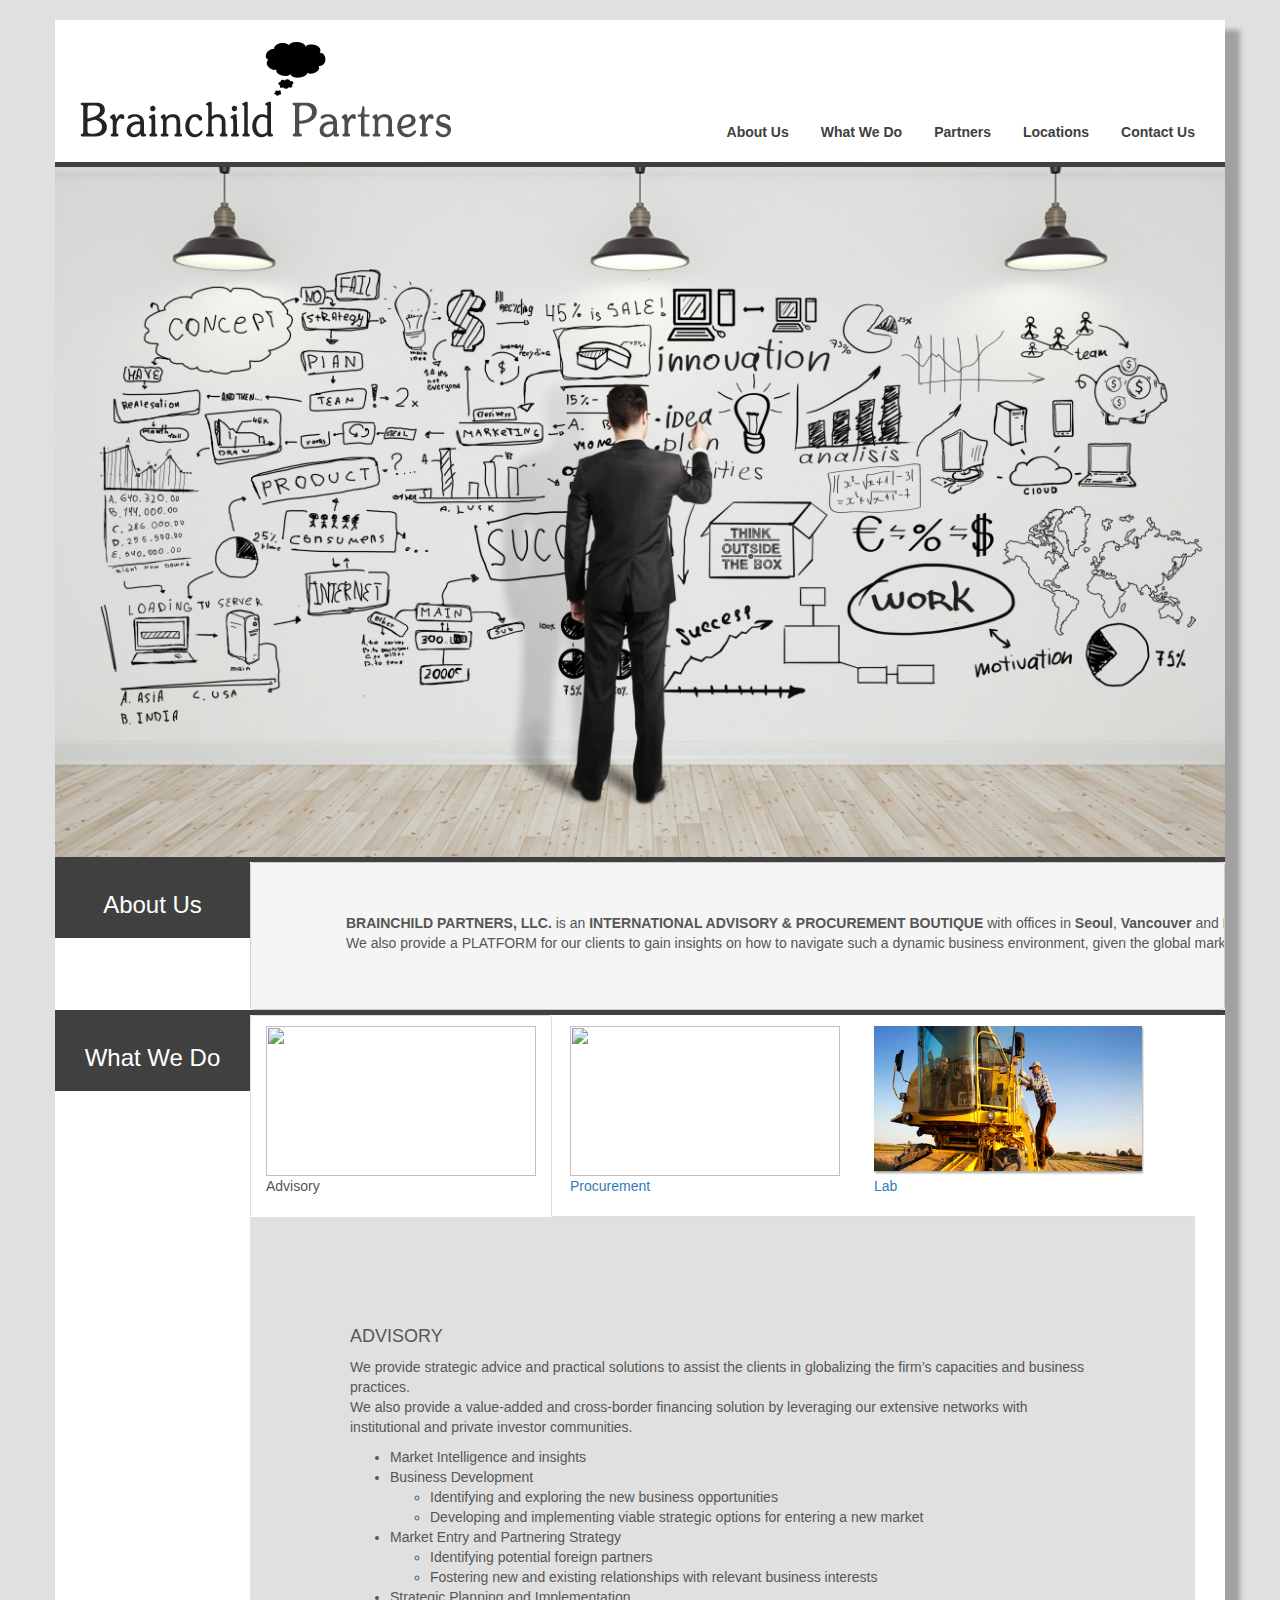
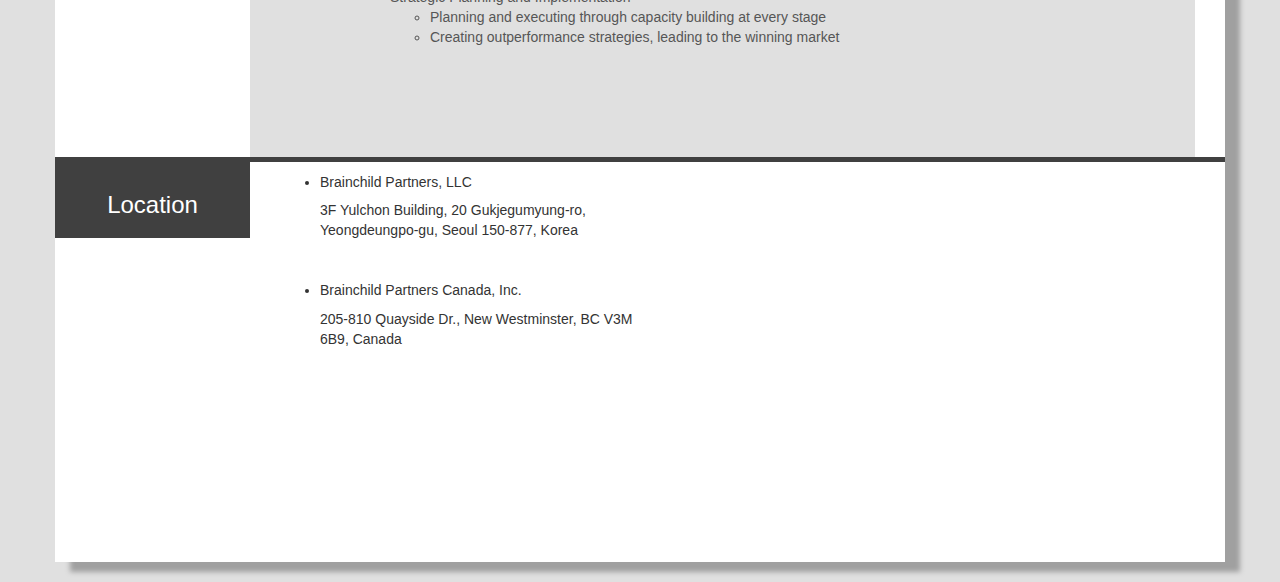
==== BCP/index.html @ 3012a724 "added multiple stuffs" ====
<html>
<head>
	<meta charset="UTF-8">
	
	<!-- Ensuring proper rendering and touch zooming -->
	<meta name="viewport" content="width=device-width, initial-scale=1">
	
	<title>Brain Child Paterners</title>

	<link href="css/bootstrap.css" rel="stylesheet">
	<link href="css/bcp.css" rel="stylesheet">
	
	<!--For tabs in the body-->
	<script src="https://ajax.googleapis.com/ajax/libs/jquery/1.11.3/jquery.min.js"></script>
	<script src="http://maxcdn.bootstrapcdn.com/bootstrap/3.3.5/js/bootstrap.min.js"></script>

</head>
<body>
	<div class="container"> <!--container for relative size, container-fluid for full width-->
		
		<header class="row">
			<div class="col-xs-3">
				<a href="" id="logo"><img src="imgs/LOGO_BrainchildPartners.png" alt=""></a>
			</div>

			<div class="col-xs-9" id="menu">

					<ul class="nav nav-pills pull-right">
						<li><a href="">About Us</a></li>
						<li><a href="">What We Do</a></li>
						<li><a href="">Partners</a></li>
						<li><a href="">Locations</a></li>
						<li><a href="">Contact Us</a></li>
					</ul>
				
			</div>
  			
			
				<!--darker logo image-->
				<!--<a href="" id="logo"><img src="imgs/LOGO_BrainchildPartners.png" alt=""></a>-->
				
			
			
		</header>
		
		<div id="mainimg">
		</div>


		<div id="aboutus" class="row">
			<div class="col-xs-2" id="aboutus_id">
				<h3>About Us</h3>
			</div>

			<div class="col-xs-10" id="aboutus_body">
				<pre id="aboutus_text"><b>BRAINCHILD PARTNERS, LLC.</b> is an <b>INTERNATIONAL ADVISORY & PROCUREMENT BOUTIQUE</b> with offices in <b>Seoul</b>, <b>Vancouver</b> and <b>Paris</b> (Representative Office to be established) BCP is aimed at providing a tailored cross-border consultancy service for companies and organizations of all size, applying our INTELLIGENCE to a wide array of global business issues.<br>We also provide a PLATFORM for our clients to gain insights on how to navigate such a dynamic business environment, given the global market’s diversity and complexity, and assist the clients with implementation SOLUTIONS.
		    	</pre>
			</div>
			
		</div>
		
		<div id="contents" class="row">
			<div class="col-xs-2" id="contents_id">
				<h3>What We Do</h3>
			</div>
			<div class="col-xs-10" id="contents_body">
				<ul class="nav nav-tabs">
					<li class="active">
						<a data-toggle="tab" href="#advisory"><img src="imgs/c1.png" alt=""><br><p>Advisory</p></a>
					</li>
					
					<li>
						<a data-toggle="tab" href="#procurement"><img src="imgs/c2.png" alt=""><p>Procurement</p></a>
					</li>
					<li>
						<a data-toggle="tab" href="#lab"><img src="imgs/c3.png" alt=""><p>Lab</p></a>
					</li>
					
				</ul>

				<div class="tab-content">

					<div id="advisory" class="tab-pane fade in active">
						<h4>ADVISORY</h4>
						<p>We provide strategic advice and practical solutions to assist the clients in globalizing the firm’s capacities and business practices.<br>We also provide a value-added and cross-border financing solution by leveraging our extensive networks with institutional and private investor communities.
							<ul>
								<li>Market Intelligence and insights</li>
	                            <li>Business Development</li>
	                            <ul>
	                                <li>Identifying and exploring the new business opportunities </li>
	                                <li>Developing and implementing viable strategic options for entering a new market</li>
	                            </ul>
	                            <li>Market Entry and Partnering Strategy</li>
	                            <ul>
	                                <li>Identifying potential foreign partners</li>
	                                <li>Fostering new and existing relationships with relevant business interests</li>
	                            </ul>
	                            <li>Strategic Planning and Implementation</li>
	                            <ul>
	                                <li>Planning and executing through capacity building at every stage</li>
	                                <li>Creating outperformance strategies, leading to the winning market</li>
	                            </ul>
	                        </ul>
                        </p>  
						
					</div>
					<div id="procurement" class="tab-pane fade">
						<h3>Menu 1</h3>
						<p>Ut enim ad minim veniam, quis nostrud exercitation ullamco laboris nisi ut aliquip ex ea commodo consequat.</p>
					</div>
					<div id="lab" class="tab-pane fade">
						<h3>Menu 2</h3>
						<p>Sed ut perspiciatis unde omnis iste natus error sit voluptatem accusantium doloremque laudantium, totam rem aperiam.</p>

					</div>
					
				</div>
			</div>

		
				
				
		
		</div>

	<!-- map -->

		<script src='https://maps.googleapis.com/maps/api/js?key=&sensor=false&extension=.js'></script>  
            <script> 
                google.maps.event.addDomListener(window, 'load', init);
                var map;
                function init() {
                    var mapOptions = {
                        center: new google.maps.LatLng(3.99182,-721.279021),
                        zoom: 1,
                        zoomControl: true,
                        zoomControlOptions: {
                            style: google.maps.ZoomControlStyle.DEFAULT,
                        },
                        disableDoubleClickZoom: false,
                        mapTypeControl: false,
                        scaleControl: false,
                        scrollwheel: true,
                        panControl: true,
                        streetViewControl: false,
                        draggable : true,
                        overviewMapControl: false,
                        overviewMapControlOptions: {
                            opened: false,
                        },
                        mapTypeId: google.maps.MapTypeId.ROADMAP,
                    }
                    var mapElement = document.getElementById('mapdwl');
                    var map = new google.maps.Map(mapElement, mapOptions);
                    var locations = [
            ['Brainchild Partners Canada, Inc', 'Brainchild Partners Canada, Inc', 'undefined', 'undefined', 'undefined', 49.1997505, -122.91248489999998, 'https://mapbuildr.com/assets/img/markers/default.png'],['Brainchild Partners, LLC', 'undefined', 'undefined', 'undefined', 'undefined', 37.5154032, 127.07984980000003, 'https://mapbuildr.com/assets/img/markers/default.png']
                    ];
                    for (i = 0; i < locations.length; i++) {
                        if (locations[i][1] =='undefined'){ description ='';} else { description = locations[i][1];}
                        if (locations[i][2] =='undefined'){ telephone ='';} else { telephone = locations[i][2];}
                        if (locations[i][3] =='undefined'){ email ='';} else { email = locations[i][3];}
                       if (locations[i][4] =='undefined'){ web ='';} else { web = locations[i][4];}
                       if (locations[i][7] =='undefined'){ markericon ='';} else { markericon = locations[i][7];}
                        marker = new google.maps.Marker({
                            icon: markericon,
                            position: new google.maps.LatLng(locations[i][5], locations[i][6]),
                            map: map,
                            title: locations[i][0],
                            desc: description,
                            tel: telephone,
                            email: email,
                            web: web
                        });
            link = '';     }
            }
            </script>


		<div id="map">
            
            <div class="row">
            	<div class="col-xs-2" id="mapid">
            		<h3>Location</h3>
            	</div>
            	<div class="col-xs-10">
            		<div class="col-xs-5">
                    
                
                    
                    <ul>
                        <li><h5>Brainchild Partners, LLC</h5></li>
                        <p>3F Yulchon Building, 20 Gukjegumyung-ro, Yeongdeungpo-gu, Seoul 150-877, Korea</p>
                        <br/>
                        <li><h5>Brainchild Partners Canada, Inc.</h5></li>
                        <p>205-810 Quayside Dr., New Westminster, BC V3M 6B9, Canada</p>
                    </ul>
                </div>

                <div class="col-xs-6" id="mapsec">
                    <div id="mapdwl"></div>
                </div>	
            	</div>
                
            </div>
        
		</div>	
	</div>
	
	
</body>

</html>
---- BCP/css/bcp.css ----
body{
	
	background-color: #E0E0E0;
	
}

div.container{
	margin-top: 20px;
	margin-bottom: 20px;
	background-color: #fff;
	box-shadow: 15px 10px 5px #A0A0A0;
	min-width: 900px;
}
header{
	margin: 10px;
}
header #logo{
	opacity: 1;
	padding-bottom: 100px;
}
header #logo:hover{
	opacity: 0.5;
	
}

#menu{
	margin-top: 82px;
	
}

#menu a{
	font-weight: bold;
	/*color:#9fa1a4;*/
	color:#404040;
}
#menu a:hover{
	/*box-shadow: 5px 5px 5px #a0a0a0;*/
	color: #ff3333;
	/*color: #3b3b9e;*/
}
div #mainimg{
	margin-left: -15px;
	margin-right: -15px;
	border-radius: 0;
	/*
	border-top: 7px solid #ff0000;
	border-bottom: 7px solid #ff0000;
	*/
	border-top: 5px solid #404040;
	border-bottom: 5px solid #404040;

	background-image: url(../imgs/main2.jpg);
	background-repeat: no-repeat;
	background-position: 50%;
	background-size: cover;
	
	height: 700px;
}

#aboutus{
	position: relative;
	border-bottom: 5px solid #404040;
	
}
#aboutus_id{
	background-color: #404040;
	color: #fff;
	padding: 10px;
	text-align: center;

}
#aboutus_id:hover{
	color: #a0a0a0;
}
#aboutus_text{
/*	position: relative;
	min-width: 500px;
*/	font-family: arial, sans-serif;
	font-size: 14px;
	color: #565656;
	margin: 0px -15px ;
	padding: 50px 95px 36px;
	text-align: justify;
	text-justify: auto;
	/*border-left: 1px dotted #3b3b9e;*/
}

#contents{

	border-bottom: 5px solid #404040;

}

#contents_id{
	background-color: #404040;
	color: #fff;
	padding: 10px;
	text-align: center;
}
#contents_body{
	margin: 0 -15px;

	

}
#contents_body img{
	width: 270px;
	height: 150px;
}

.tab-content div{
	background-color: #e0e0e0;
	font-family: arial, sans-serif;
	font-size: 14px;
	color: #565656;
	margin: 0px;
	padding: 100px;
}

#mapid{
	background-color: #404040;
	color: #fff;
	padding: 10px;
	text-align: center;
}

/*map*/

#maesec{
    
}
#mapdwl {
    height:400px;
    width:520px;
    margin-left: 

}
.gm-style-iw * {
    display: block;
    width: 100%;
}
.gm-style-iw h4, .gm-style-iw p {
    margin: 0;
    padding: 0;
}
.gm-style-iw a {
    color: #4272db;
}
/*map*/
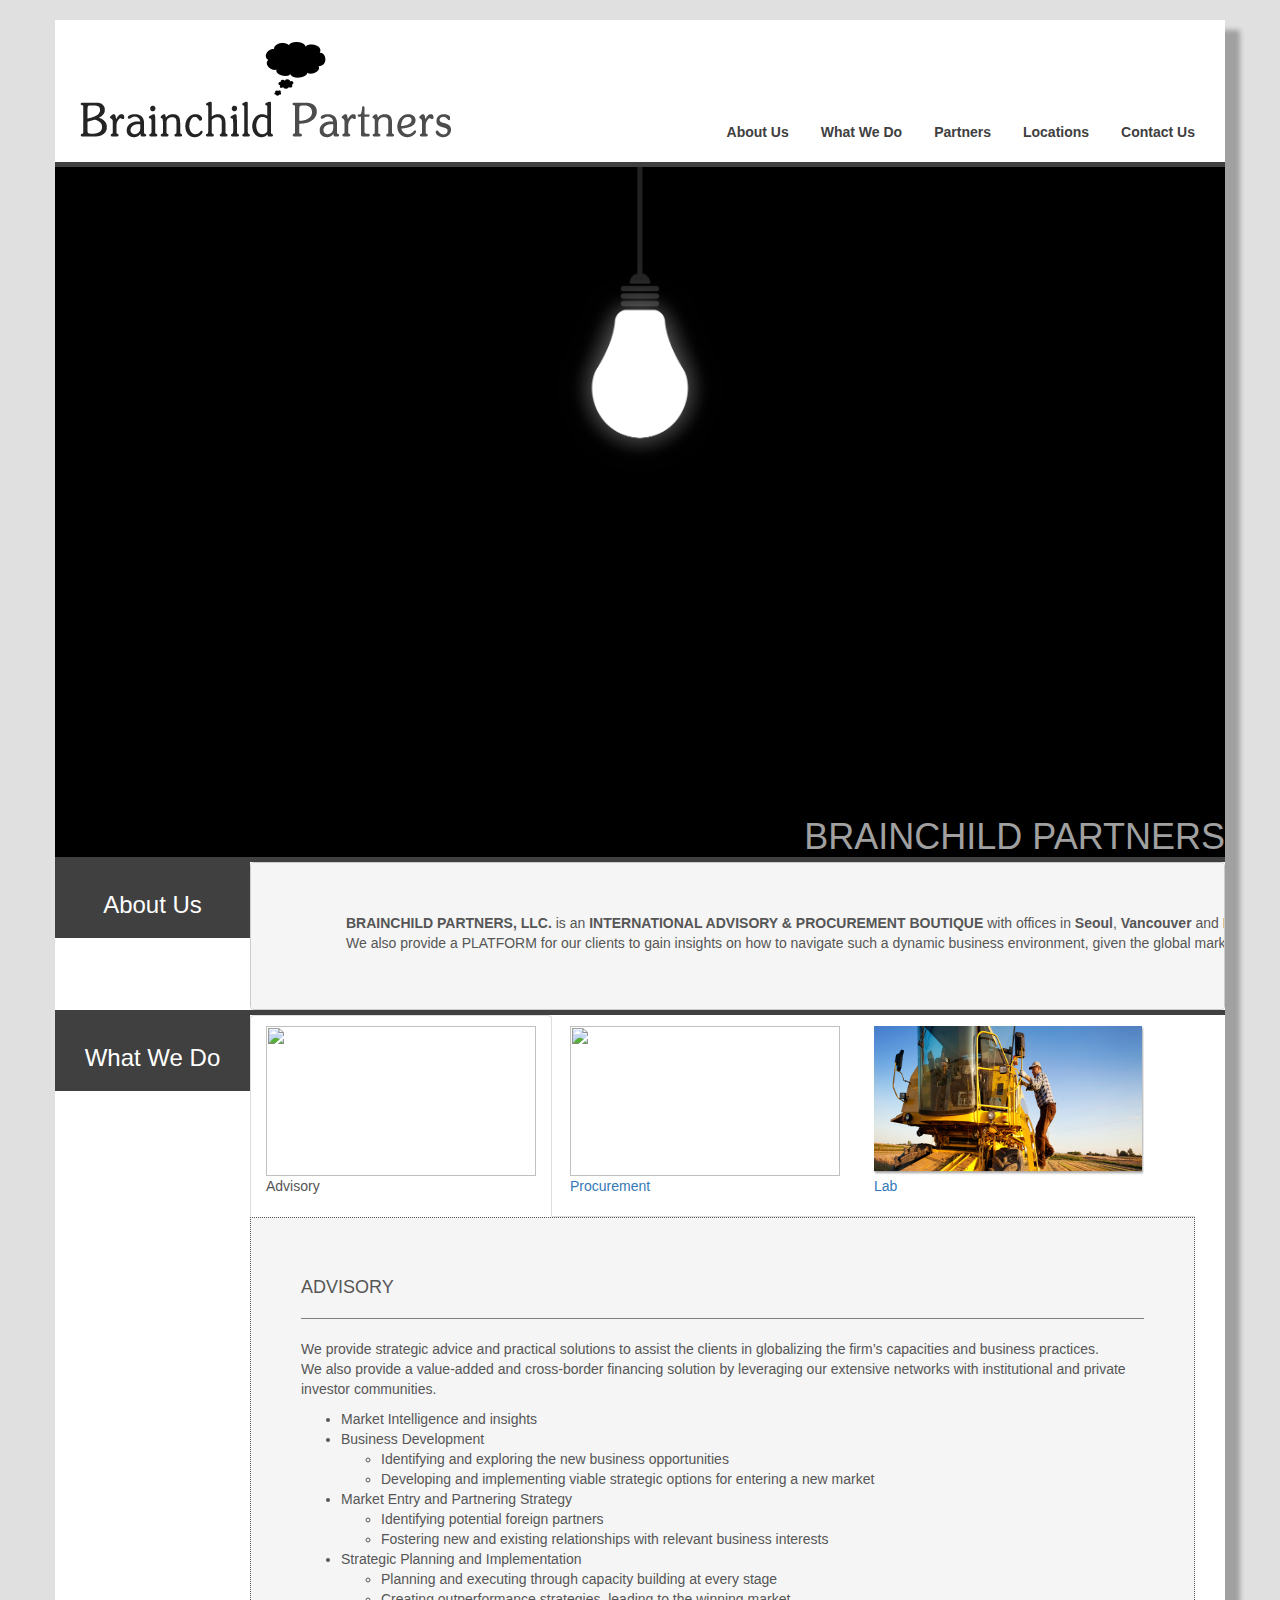
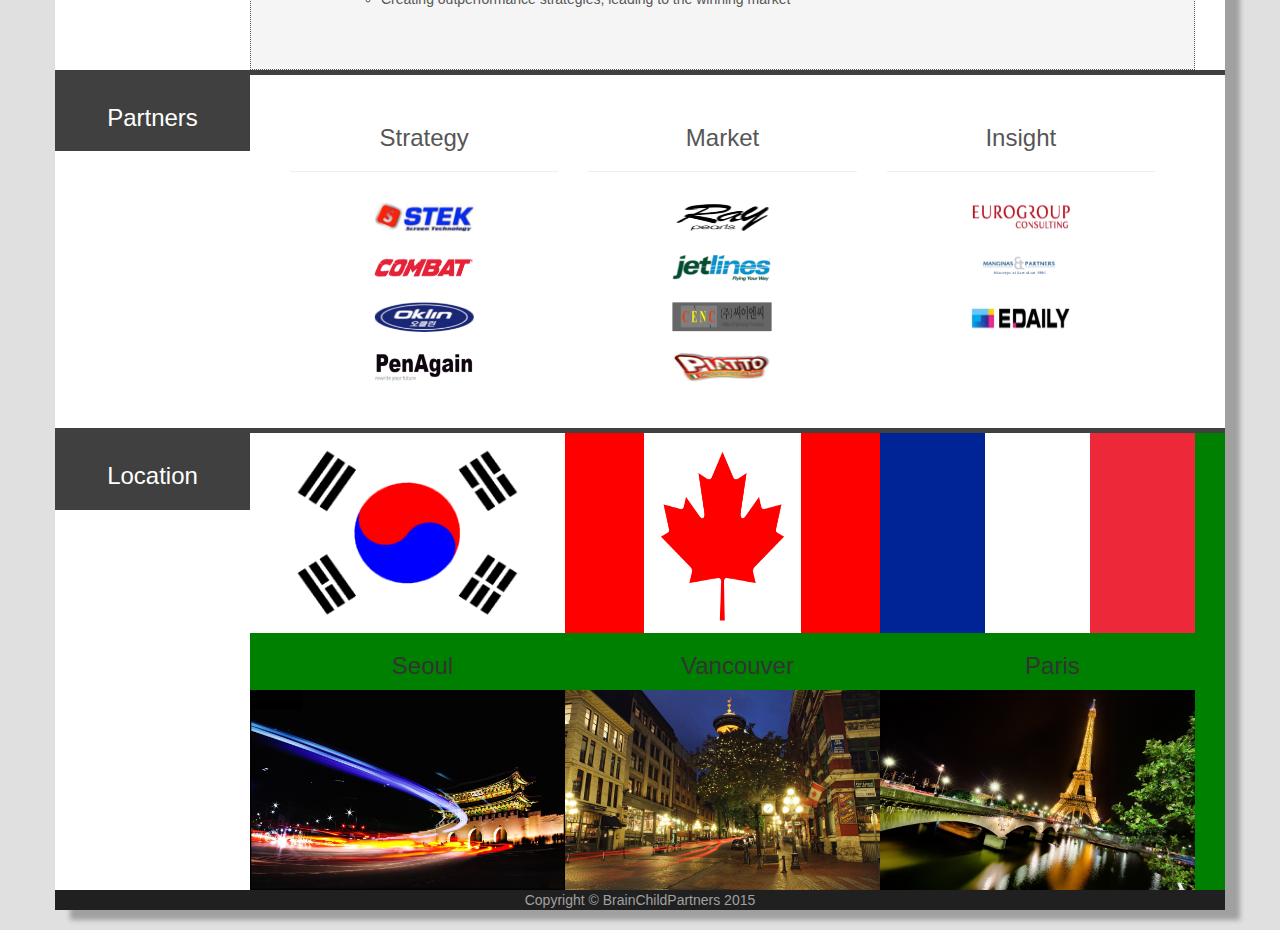
==== commit 16733c15: "add BCP" ====
--- a/BCP/index.html
+++ b/BCP/index.html
@@ -44,6 +44,7 @@
 		</header>
 		
 		<div id="mainimg">
+			<h1>BRAINCHILD PARTNERS</h1>
 		</div>
 
 
@@ -59,6 +60,7 @@
 			
 		</div>
 		
+
 		<div id="contents" class="row">
 			<div class="col-xs-2" id="contents_id">
 				<h3>What We Do</h3>
@@ -82,6 +84,7 @@
 
 					<div id="advisory" class="tab-pane fade in active">
 						<h4>ADVISORY</h4>
+						<hr>
 						<p>We provide strategic advice and practical solutions to assist the clients in globalizing the firm’s capacities and business practices.<br>We also provide a value-added and cross-border financing solution by leveraging our extensive networks with institutional and private investor communities.
 							<ul>
 								<li>Market Intelligence and insights</li>
@@ -105,25 +108,85 @@
 						
 					</div>
 					<div id="procurement" class="tab-pane fade">
-						<h3>Menu 1</h3>
-						<p>Ut enim ad minim veniam, quis nostrud exercitation ullamco laboris nisi ut aliquip ex ea commodo consequat.</p>
+						<h4>PROCUREMENT</h4>
+						<hr>
+						<p>We offer comprehensive services to 1) support commodity suppliers with marketing solutions and to 2) assist commodity buyers with procurement solutions in securing the supply of high quality. Also we also provide a cross-border financing solution by leveraging our extensive networks with institutional and private investor communities.
+						<ul>
+                            <li>Sourcing & Identification</li> 
+                            <li>Assessment and Audit </li>
+                            <ul>
+                                <li>Initial Screening</li>
+                                <li>On-site Visit </li>
+                                <li>Third-party Surveyor and Inspection Agency (if needed)</li>
+                                <li>Final Selection</li>  
+                            </ul>
+                            <li>Commercial Structuring - Contract Negotiation</li>
+                            <li>Transaction Support</li>
+                            <li>Logistics Arrangement & Monitoring </li>
+                        </ul> 
+                        </p>
 					</div>
+
 					<div id="lab" class="tab-pane fade">
-						<h3>Menu 2</h3>
-						<p>Sed ut perspiciatis unde omnis iste natus error sit voluptatem accusantium doloremque laudantium, totam rem aperiam.</p>
+						<h4>LAB</h4>
+						<hr>
+						<p>We provide customized business intelligence conferences, speaker solutions, and private board briefing on a broad range of business issues in a variety of ways, including keynotes, panel discussions and workshop.
+						<ul>
+                            <li>Market Intelligence and insights</li>
+                            <li>Content Development </li>
+                            <li>Conference Program Design </li>
+                            <li>Speaker Placement  </li>
+                            <li>Private Intelligence Briefing </li>
+                        </ul>   
+                        </p>
 
 					</div>
 					
 				</div>
-			</div>
-
-		
-				
-				
+			</div>	
 		
 		</div>
 
-	<!-- map -->
+		<div id="partners" class="row">
+			<div class="col-xs-2" id="partners_id">
+				<h3>Partners</h3>
+			</div>
+
+			<div class="col-xs-10" id="partners_body">
+				<div class="col-lg-4 col-sm-4" id="clients1">
+                    <h3>Strategy</h3>
+                    <hr>
+                    <ul class = "nav">
+                    	<li><img src="imgs/logos/Mlogo01.png" alt=""></li>
+	                    <li><img src="imgs/logos/Mlogo02.png" alt=""></li>
+	                    <li><img src="imgs/logos/Mlogo03.png" alt=""></li>
+	                    <li><img src="imgs/logos/Mlogo04.png" alt=""></li>
+                    </ul>
+                </div>
+                <div class="col-lg-4" id="clients2">
+                    <h3>Market</h3>
+                    <hr>
+					<ul class = "nav">
+	                    <li><img src="imgs/logos/Slogo01.png" alt=""></li>
+	                    <li><img src="imgs/logos/Slogo02.png" alt=""></li>
+	                    <li><img src="imgs/logos/Slogo03.png" alt=""></li>
+	                    <li><img src="imgs/logos/Slogo04.png" alt=""></li>
+					</ul>
+                </div>
+                <div class="col-lg-4" id="clients3">
+                    <h3>Insight</h3>
+                    <hr>
+                    <ul class="nav">
+	                    <li><img src="imgs/logos/Ilogo01.png" alt=""></li>
+	                    <li><img src="imgs/logos/Ilogo02.png" alt=""></li>
+	                    <li><img src="imgs/logos/Ilogo03.png" alt=""></li>
+                	</ul>
+                </div>
+
+			</div>
+		</div>	
+		
+	
 
 		<script src='https://maps.googleapis.com/maps/api/js?key=&sensor=false&extension=.js'></script>  
             <script> 
@@ -182,28 +245,46 @@
             	<div class="col-xs-2" id="mapid">
             		<h3>Location</h3>
             	</div>
-            	<div class="col-xs-10">
+            	
+            	<div class="col-xs-10" id="mapbody">
+            		<div class="col-lg-4" id="loca1">
+            			<img class="flags" src="imgs/korea.gif" alt=""><h3>Seoul</h3>
+            			<a href=""><img class="cities" src="imgs/seoul.jpeg" alt=""></a>
+            		</div>
+            		<div class="col-lg-4" id="loca2">
+            			<img class="flags" src="imgs/canada.png" alt=""><h3>Vancouver</h3>
+            			<a href=""><img class="cities" src="imgs/van.jpg" alt=""></a>
+            		</div>
+            		<div class="col-lg-4" id="loca3">
+            			<img class="flags" src="imgs/france.png" alt=""><h3>Paris</h3>
+            			<a href=""><img class="cities" src="imgs/paris.jpg" alt=""></a>
+            		</div>
+            	</div>
+            	<!-- <div class="col-xs-10">
+
             		<div class="col-xs-5">
-                    
-                
-                    
-                    <ul>
-                        <li><h5>Brainchild Partners, LLC</h5></li>
-                        <p>3F Yulchon Building, 20 Gukjegumyung-ro, Yeongdeungpo-gu, Seoul 150-877, Korea</p>
-                        <br/>
-                        <li><h5>Brainchild Partners Canada, Inc.</h5></li>
-                        <p>205-810 Quayside Dr., New Westminster, BC V3M 6B9, Canada</p>
-                    </ul>
-                </div>
-
-                <div class="col-xs-6" id="mapsec">
-                    <div id="mapdwl"></div>
-                </div>	
-            	</div>
+
+	                    <ul>
+	                        <li><h5>Brainchild Partners, LLC</h5></li>
+	                        <p>3F Yulchon Building, 20 Gukjegumyung-ro, Yeongdeungpo-gu, Seoul 150-877, Korea</p>
+	                        <br/>
+	                        <li><h5>Brainchild Partners Canada, Inc.</h5></li>
+	                        <p>205-810 Quayside Dr., New Westminster, BC V3M 6B9, Canada</p>
+	                    </ul>
+                	</div>
+
+                	<div class="col-xs-7" id="mapsec">
+                    	<div id="mapdwl"></div>
+                	</div>	
+            	</div> -->
                 
             </div>
         
 		</div>	
+
+		<div id="footer">
+        <span>Copyright &copy; BrainChildPartners 2015<span>
+    	</div>
 	</div>
 	
 	
--- a/BCP/css/bcp.css
+++ b/BCP/css/bcp.css
@@ -49,12 +49,17 @@
 	border-top: 5px solid #404040;
 	border-bottom: 5px solid #404040;
 
-	background-image: url(../imgs/main2.jpg);
+	background-image: url(../imgs/lightbulb.png);
 	background-repeat: no-repeat;
 	background-position: 50%;
 	background-size: cover;
 	
 	height: 700px;
+}
+#mainimg h1{
+	text-align: right;
+	margin-top: 650px;
+	color: #a0a0a0;
 }
 
 #aboutus{
@@ -100,8 +105,6 @@
 #contents_body{
 	margin: 0 -15px;
 
-	
-
 }
 #contents_body img{
 	width: 270px;
@@ -109,13 +112,72 @@
 }
 
 .tab-content div{
-	background-color: #e0e0e0;
+	background-color: #f5f5f5;
 	font-family: arial, sans-serif;
 	font-size: 14px;
 	color: #565656;
 	margin: 0px;
-	padding: 100px;
-}
+	padding:50px;
+	border:dotted 1px;
+}
+#contents_body hr{
+	border-color: #808080;
+}
+
+#partners{
+	border-bottom: 5px solid #404040;
+}
+#partners_id{
+	background-color: #404040;
+	color: #fff;
+	padding: 10px;
+	text-align: center;
+
+}
+#partners_body{
+	font-family: arial, sans-serif;
+	font-size: 14px;
+	color: #565656;
+	margin: 0 -15px;
+	padding: 30px 40px 36px ;
+	text-align: center;
+
+}
+#partners img{
+    width: 100px;
+    height: 30px;
+    margin: 10px;
+}
+
+#mapbody{
+	text-align: center;
+	background-color: #f5f5f5;
+	background-color: green;
+}
+.flags{
+	position: relative;
+	left: -30px;
+	width: 315px;
+	height: 200px;
+}
+
+.cities{
+	position: relative;
+	left: -30px;
+	
+	width: 315px;
+	height: 200px;	
+
+}
+#loca1{
+	
+	
+}
+#loca2{
+	
+	
+}
+
 
 #mapid{
 	background-color: #404040;
@@ -123,6 +185,7 @@
 	padding: 10px;
 	text-align: center;
 }
+
 
 /*map*/
 
@@ -146,4 +209,12 @@
 .gm-style-iw a {
     color: #4272db;
 }
+#footer{
+    margin: 0 -15px;
+    
+    background-color: #202020;
+    color: #a0a0a0;
+    text-align: center;
+    
+}
 /*map*/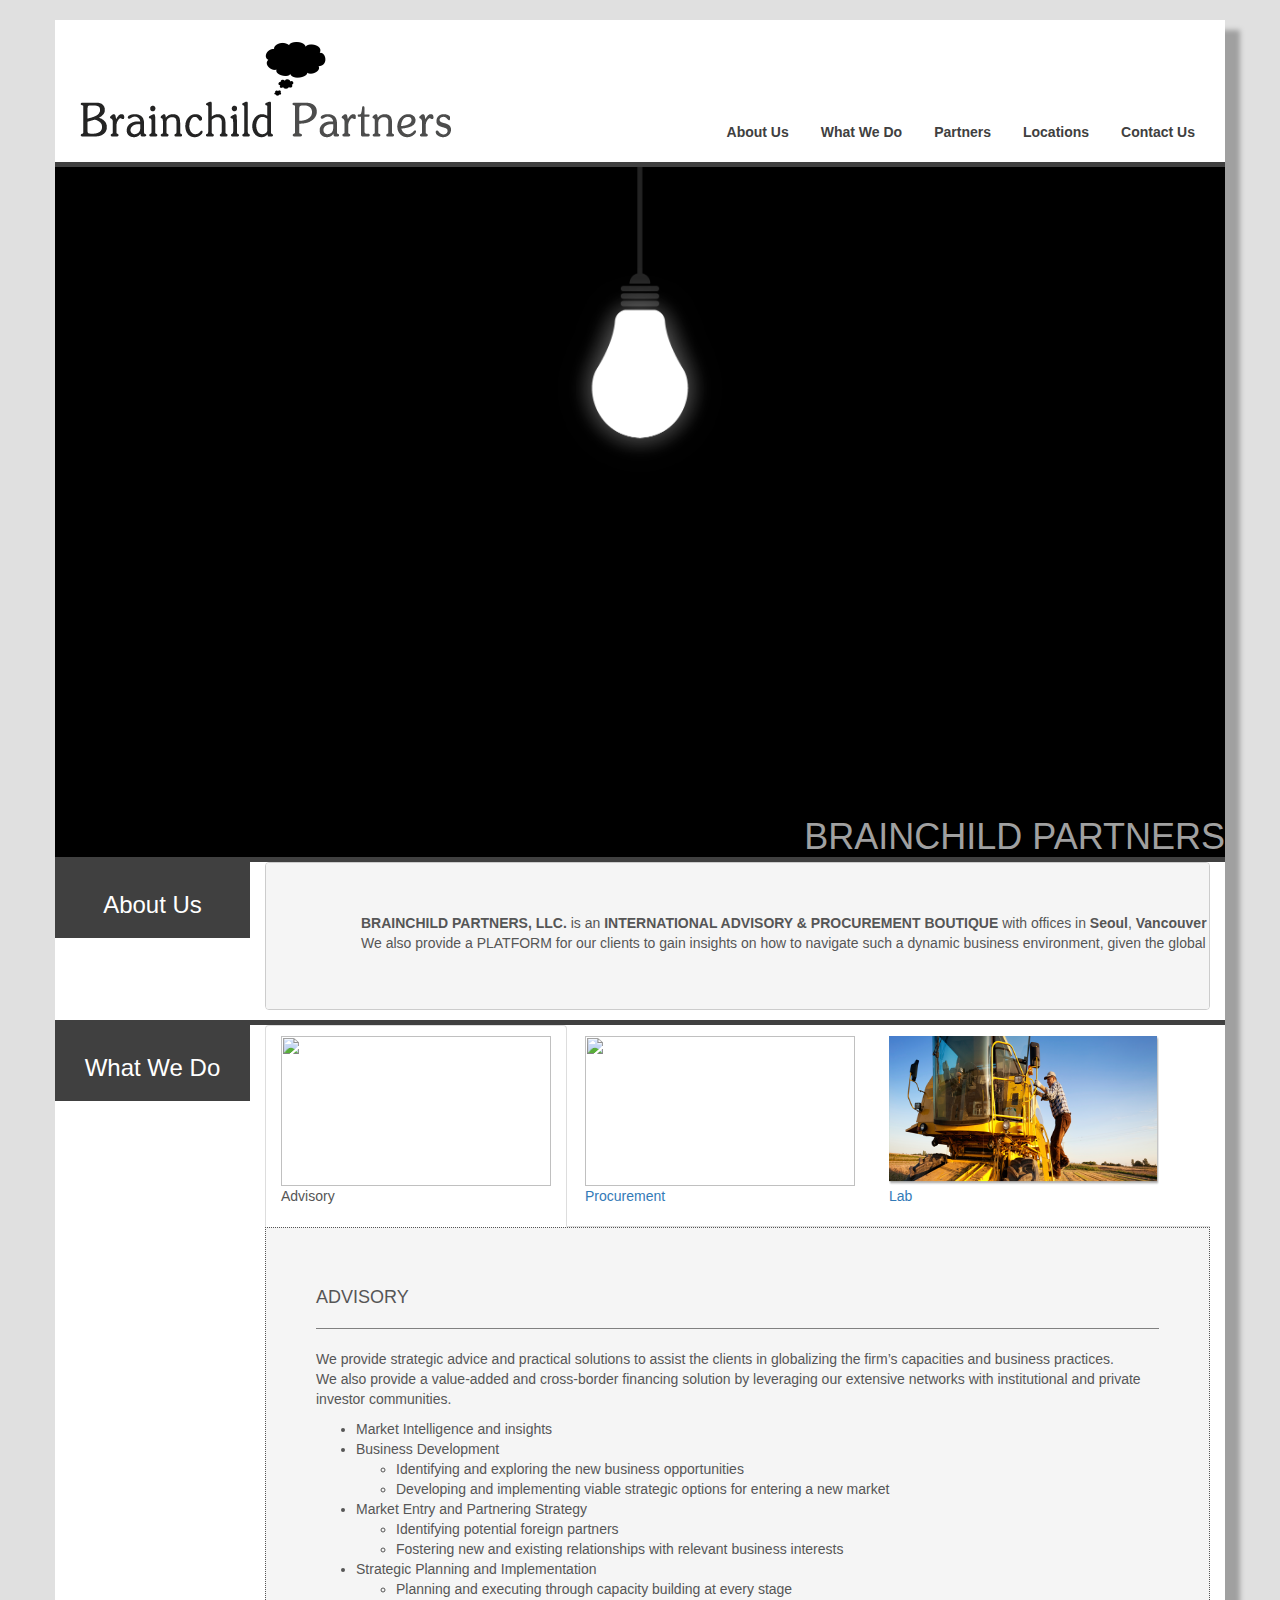
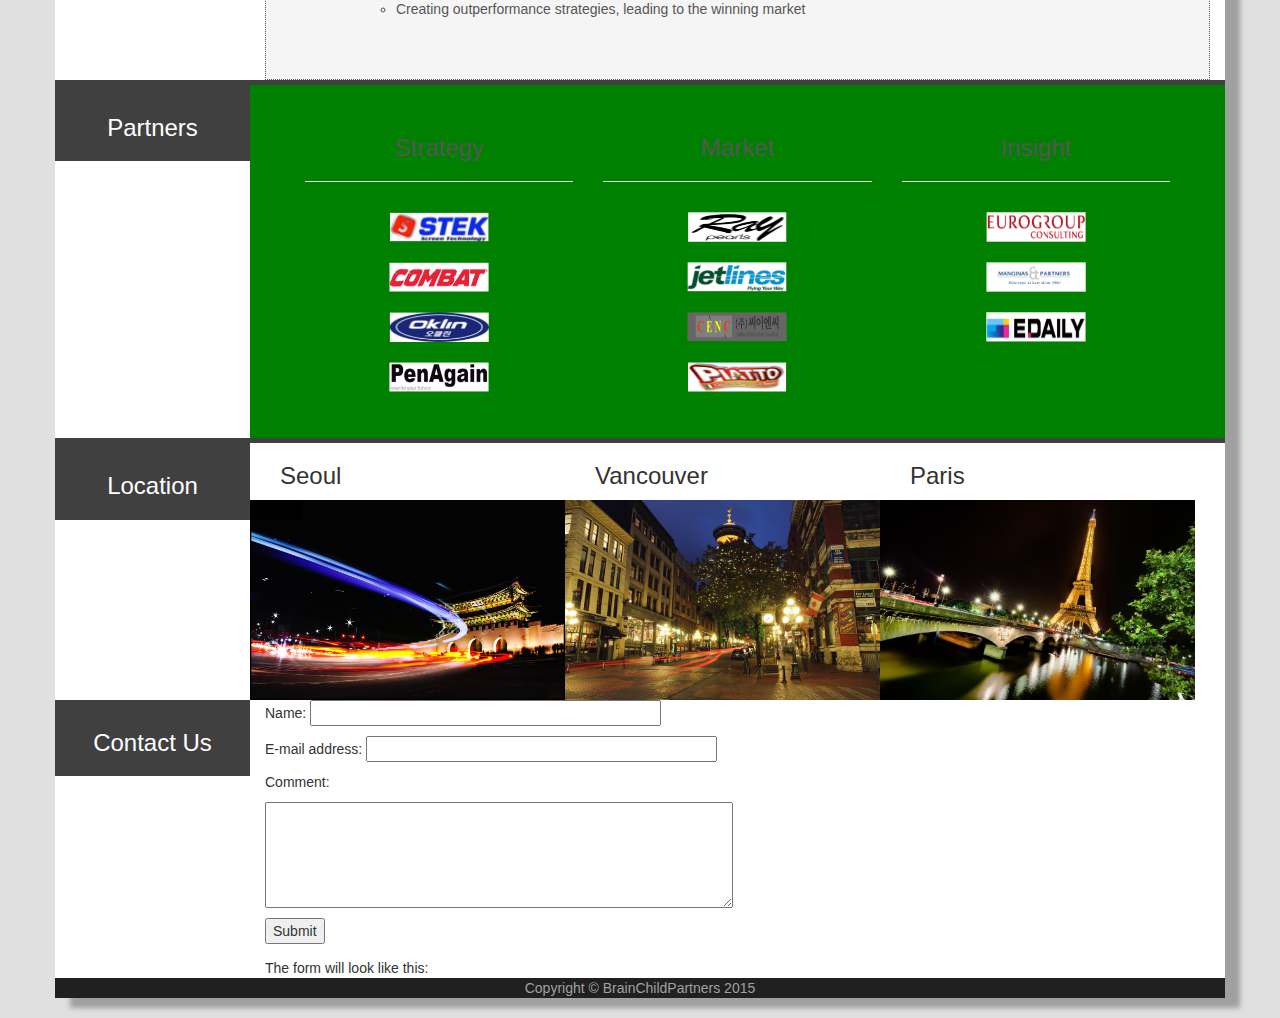
==== commit 3cacfaaa: "modified" ====
--- a/BCP/index.html
+++ b/BCP/index.html
@@ -26,11 +26,11 @@
 			<div class="col-xs-9" id="menu">
 
 					<ul class="nav nav-pills pull-right">
-						<li><a href="">About Us</a></li>
-						<li><a href="">What We Do</a></li>
-						<li><a href="">Partners</a></li>
-						<li><a href="">Locations</a></li>
-						<li><a href="">Contact Us</a></li>
+						<li><a href="#aboutus" class="flip">About Us</a></li>
+						<li><a href="#contents" class="flip">What We Do</a></li>
+						<li><a href="#partners" class="flip">Partners</a></li>
+						<li><a href="#map" class="flip">Locations</a></li>
+						<li><a href="" class="flip">Contact Us</a></li>
 					</ul>
 				
 			</div>
@@ -248,16 +248,19 @@
             	
             	<div class="col-xs-10" id="mapbody">
             		<div class="col-lg-4" id="loca1">
-            			<img class="flags" src="imgs/korea.gif" alt=""><h3>Seoul</h3>
+            			<h3>Seoul</h3>
             			<a href=""><img class="cities" src="imgs/seoul.jpeg" alt=""></a>
+            			<!-- <img class="flags" src="imgs/korea.gif" alt=""> -->
             		</div>
             		<div class="col-lg-4" id="loca2">
-            			<img class="flags" src="imgs/canada.png" alt=""><h3>Vancouver</h3>
+            			<h3>Vancouver</h3>
             			<a href=""><img class="cities" src="imgs/van.jpg" alt=""></a>
+            			<!-- <img class="flags" src="imgs/canada.png" alt=""> -->
             		</div>
             		<div class="col-lg-4" id="loca3">
-            			<img class="flags" src="imgs/france.png" alt=""><h3>Paris</h3>
+            			<h3>Paris</h3>
             			<a href=""><img class="cities" src="imgs/paris.jpg" alt=""></a>
+            			<!-- <img class="flags" src="imgs/france.png" alt=""> -->
             		</div>
             	</div>
             	<!-- <div class="col-xs-10">
@@ -280,13 +283,33 @@
                 
             </div>
         
-		</div>	
-
+		</div>
+		<div id="contactus" class="row">
+			<div class="col-xs-2" id="contactus_id">
+				<h3>Contact Us</h3>
+			</div>
+
+			<div class="col-xs-10" id="contactus_body">
+				<form action="mailto:daewoong0310@gmail.com" enctype="text/plain" method="post">
+					<p>Name: <input name="Name" type="text" id="Name" size="40"></p>
+					<p>E-mail address: <input name="E-mail" type="text" id="E-mail" size="40"></p>
+					<p>Comment:</p>
+					<p><textarea name="Comment" cols="55" rows="5"
+					id="Comment"></textarea></p>
+					<p><input type="submit" name="Submit" value="Submit"></p>
+				</form>		
+				The form will look like this:
+			</div>
+			
+		</div>
+		
 		<div id="footer">
         <span>Copyright &copy; BrainChildPartners 2015<span>
     	</div>
 	</div>
-	
+
+	<!-- Custom Theme JavaScript -->
+    <script src="js/bcp.js"></script>
 	
 </body>
 
--- a/BCP/css/bcp.css
+++ b/BCP/css/bcp.css
@@ -83,7 +83,7 @@
 */	font-family: arial, sans-serif;
 	font-size: 14px;
 	color: #565656;
-	margin: 0px -15px ;
+	/*margin: 0px -15px ;*/
 	padding: 50px 95px 36px;
 	text-align: justify;
 	text-justify: auto;
@@ -102,8 +102,11 @@
 	padding: 10px;
 	text-align: center;
 }
+#contents_id:hover{
+	color: #a0a0a0;
+}
 #contents_body{
-	margin: 0 -15px;
+
 
 }
 #contents_body img{
@@ -134,14 +137,17 @@
 	text-align: center;
 
 }
+#partners_id:hover{
+	color: #a0a0a0;
+}
 #partners_body{
 	font-family: arial, sans-serif;
 	font-size: 14px;
 	color: #565656;
-	margin: 0 -15px;
+	
 	padding: 30px 40px 36px ;
 	text-align: center;
-
+	background-color:green;
 }
 #partners img{
     width: 100px;
@@ -149,28 +155,54 @@
     margin: 10px;
 }
 
+#mapid{
+	background-color: #404040;
+	color: #fff;
+	padding: 10px;
+	text-align: center;
+}
+#mapid:hover{
+	color: #a0a0a0;
+}
+/*
 #mapbody{
+	margin: 0 -15px;
 	text-align: center;
 	background-color: #f5f5f5;
-	background-color: green;
-}
+	
+}*/
+
 .flags{
 	position: relative;
+	top: -200px;
 	left: -30px;
 	width: 315px;
 	height: 200px;
+	opacity: 0.5;
 }
 
 .cities{
 	position: relative;
+	top: 0;
 	left: -30px;
-	
 	width: 315px;
 	height: 200px;	
 
 }
-#loca1{
-	
+.cities:hover{
+	position: relative;
+}
+#loca1 .cities:hover:after{
+	content: url(imgs/korea.gif);
+	display: block;
+	position: absolute;
+	background-color: black;
+
+}
+
+#loca1:hover{
+
+	background-color: black;
 	
 }
 #loca2{
@@ -179,13 +211,16 @@
 }
 
 
-#mapid{
-	background-color: #404040;
-	color: #fff;
-	padding: 10px;
-	text-align: center;
-}
-
+
+#contactus_id{
+	background-color: #404040;
+	color: #fff;
+	padding: 10px;
+	text-align: center;
+}
+#contactus_body{
+
+}
 
 /*map*/
 
@@ -217,4 +252,12 @@
     text-align: center;
     
 }
-/*map*/+/*map*/
+
+/* Flip animation*/
+
+.flip:hover {
+	transform: rotateY(360deg);
+	transition: all 1.0s linear;
+	transform-style: preserve-3d;
+}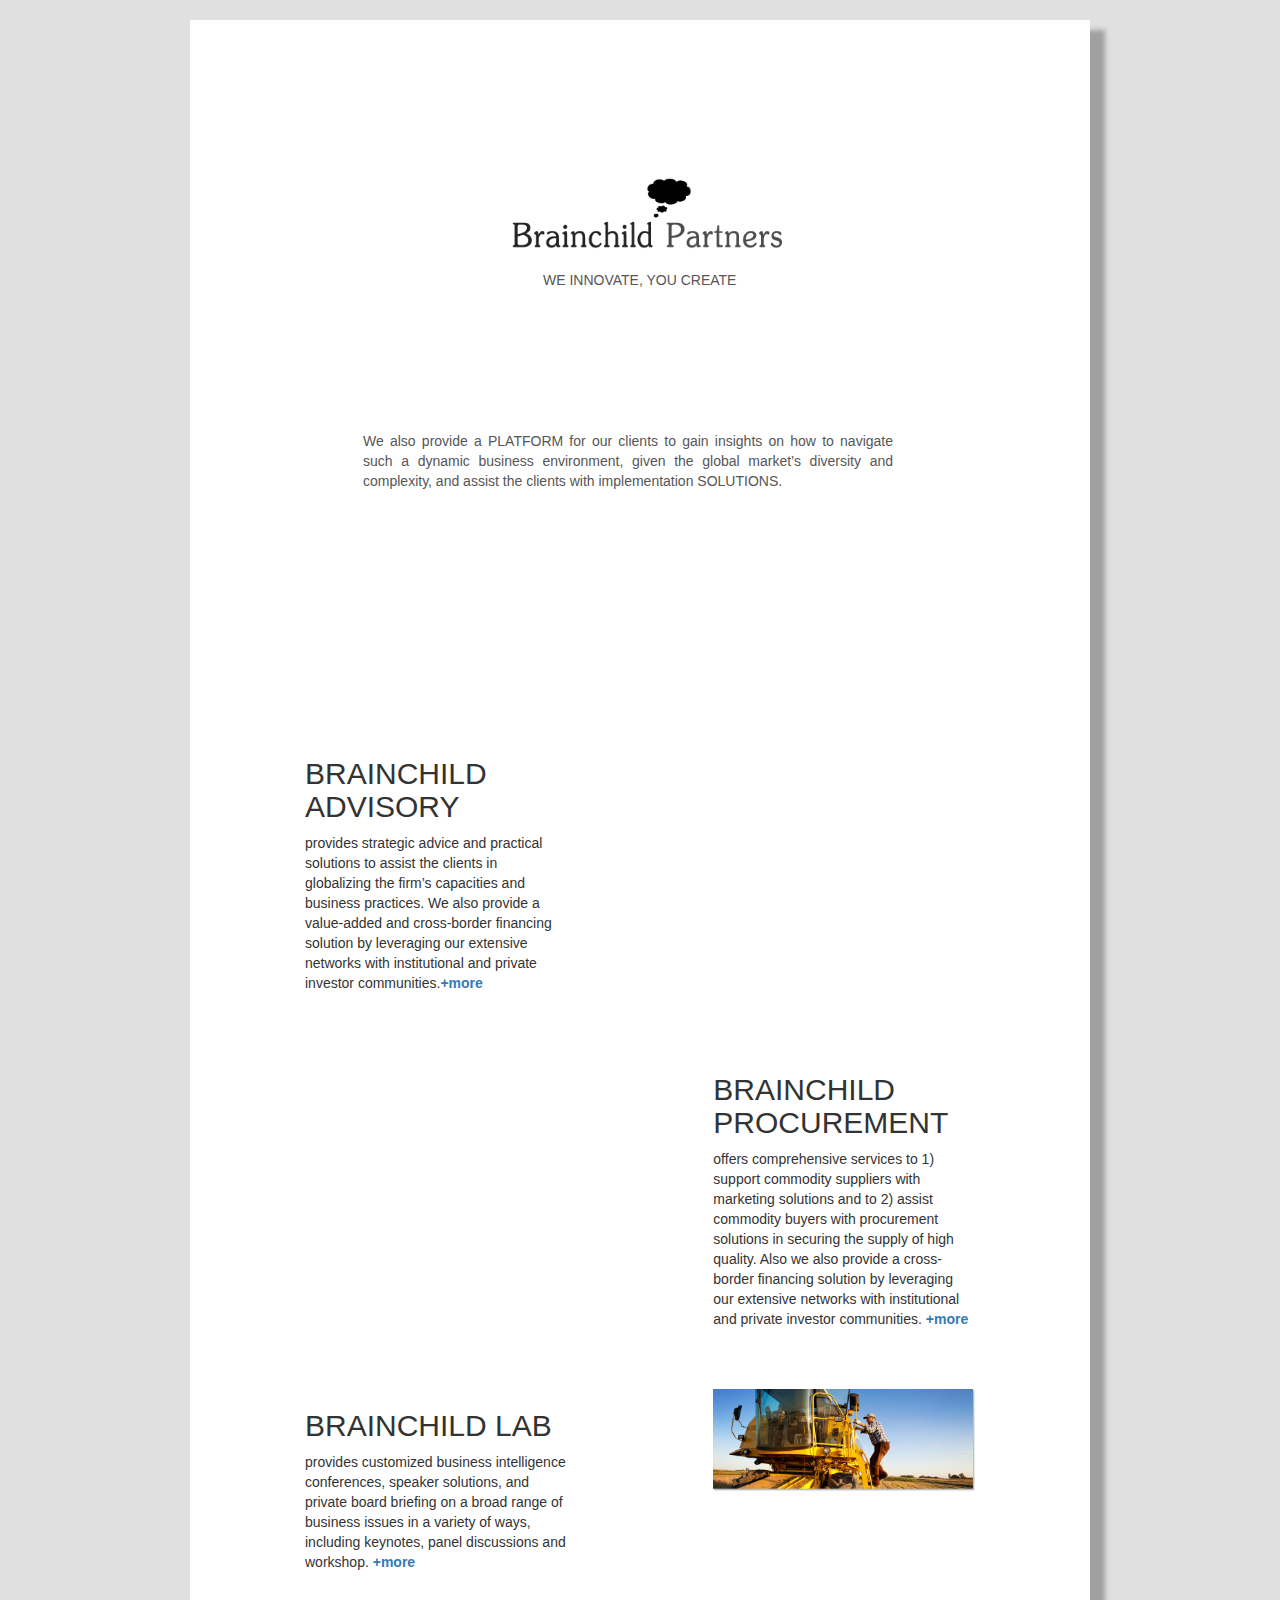
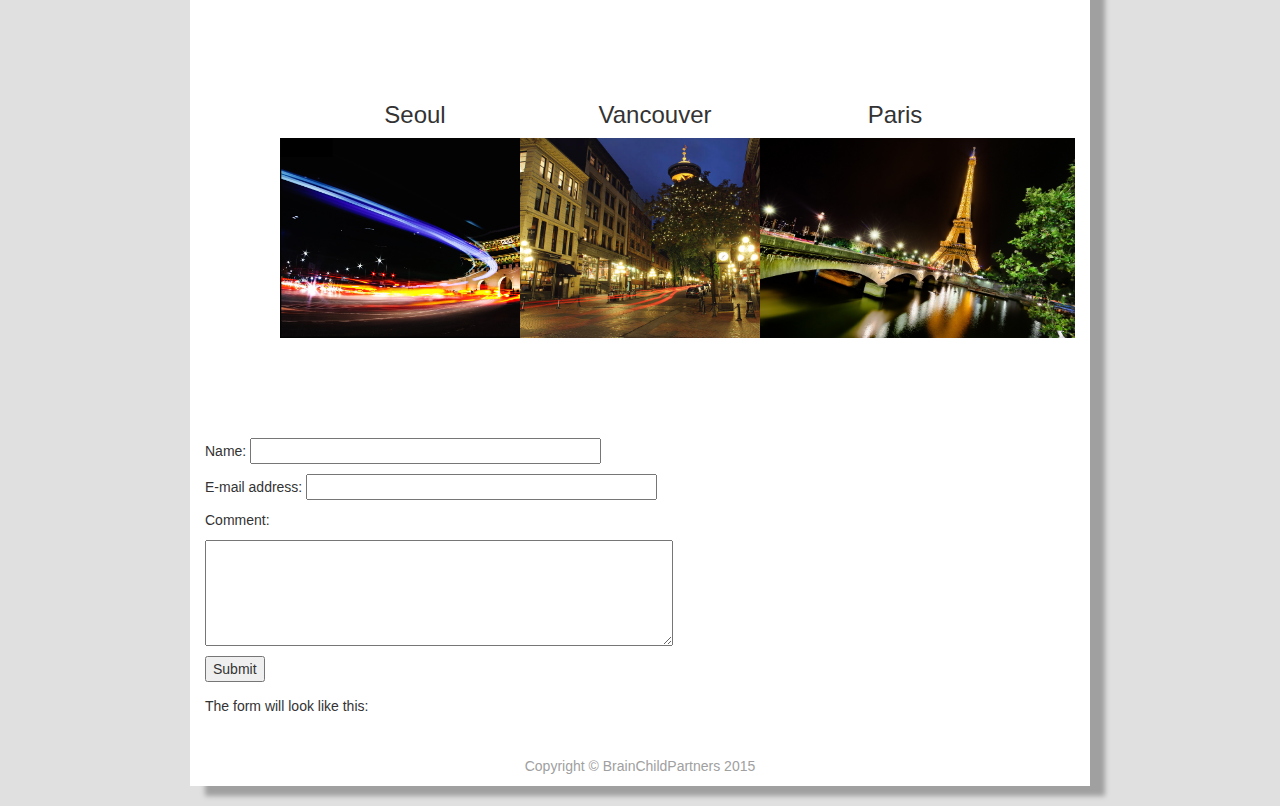
==== commit f46e9d38: "meeting" ====
--- a/BCP/index.html
+++ b/BCP/index.html
@@ -11,107 +11,118 @@
 	<link href="css/bcp.css" rel="stylesheet">
 	
 	<!--For tabs in the body-->
-	<script src="https://ajax.googleapis.com/ajax/libs/jquery/1.11.3/jquery.min.js"></script>
-	<script src="http://maxcdn.bootstrapcdn.com/bootstrap/3.3.5/js/bootstrap.min.js"></script>
+	<script src="js/jquery-1.11.3.js"></script>
+	<script src="js/bootstrap.js"></script>
 
 </head>
 <body>
-	<div class="container"> <!--container for relative size, container-fluid for full width-->
+	<div class="container"> <!--container for relative size, container-fluid for full width--><!-- 
 		
 		<header class="row">
 			<div class="col-xs-3">
-				<a href="" id="logo"><img src="imgs/LOGO_BrainchildPartners.png" alt=""></a>
+				<a href="" id="logo" class="flip"><img src="imgs/LOGO_BrainchildPartners.png" alt=""></a>
 			</div>
 
 			<div class="col-xs-9" id="menu">
 
 					<ul class="nav nav-pills pull-right">
-						<li><a href="#aboutus" class="flip">About Us</a></li>
-						<li><a href="#contents" class="flip">What We Do</a></li>
-						<li><a href="#partners" class="flip">Partners</a></li>
-						<li><a href="#map" class="flip">Locations</a></li>
-						<li><a href="" class="flip">Contact Us</a></li>
+						<li><a href="#aboutus">About Us</a></li>
+						<li><a href="#contents">What We Do</a></li>
+						<li><a href="#partners">Partners</a></li>
+						<li><a href="#map">Locations</a></li>
+						<li><a href="">Contact Us</a></li>
 					</ul>
 				
 			</div>
   			
 			
-				<!--darker logo image-->
-				<!--<a href="" id="logo"><img src="imgs/LOGO_BrainchildPartners.png" alt=""></a>-->
-				
 			
-			
-		</header>
-		
-		<div id="mainimg">
-			<h1>BRAINCHILD PARTNERS</h1>
-		</div>
-
+		</header> -->
+		<div id="mainimg"></div>
 
 		<div id="aboutus" class="row">
-			<div class="col-xs-2" id="aboutus_id">
+			<!-- <div class="col-xs-2" id="aboutus_id">
 				<h3>About Us</h3>
 			</div>
-
+ -->		<div class="col-xs-10" id="aboutus_body">
+				<div class"col-lg-12">
+				<p id="aboutus_text1"><br>WE INNOVATE, YOU CREATE
+		    	</p>
+		    	</div>
+			</div>
 			<div class="col-xs-10" id="aboutus_body">
-				<pre id="aboutus_text"><b>BRAINCHILD PARTNERS, LLC.</b> is an <b>INTERNATIONAL ADVISORY & PROCUREMENT BOUTIQUE</b> with offices in <b>Seoul</b>, <b>Vancouver</b> and <b>Paris</b> (Representative Office to be established) BCP is aimed at providing a tailored cross-border consultancy service for companies and organizations of all size, applying our INTELLIGENCE to a wide array of global business issues.<br>We also provide a PLATFORM for our clients to gain insights on how to navigate such a dynamic business environment, given the global market’s diversity and complexity, and assist the clients with implementation SOLUTIONS.
-		    	</pre>
+				<div class"col-lg-12">
+				<p id="aboutus_text"><br>We also provide a PLATFORM for our clients to gain insights on how to navigate such a dynamic business environment, given the global market’s diversity and complexity, and assist the clients with implementation SOLUTIONS.
+		    	</p>
+		    	</div>
 			</div>
 			
 		</div>
 		
-
-		<div id="contents" class="row">
-			<div class="col-xs-2" id="contents_id">
-				<h3>What We Do</h3>
-			</div>
-			<div class="col-xs-10" id="contents_body">
-				<ul class="nav nav-tabs">
-					<li class="active">
-						<a data-toggle="tab" href="#advisory"><img src="imgs/c1.png" alt=""><br><p>Advisory</p></a>
-					</li>
-					
-					<li>
-						<a data-toggle="tab" href="#procurement"><img src="imgs/c2.png" alt=""><p>Procurement</p></a>
-					</li>
-					<li>
-						<a data-toggle="tab" href="#lab"><img src="imgs/c3.png" alt=""><p>Lab</p></a>
-					</li>
-					
-				</ul>
-
-				<div class="tab-content">
-
-					<div id="advisory" class="tab-pane fade in active">
-						<h4>ADVISORY</h4>
-						<hr>
-						<p>We provide strategic advice and practical solutions to assist the clients in globalizing the firm’s capacities and business practices.<br>We also provide a value-added and cross-border financing solution by leveraging our extensive networks with institutional and private investor communities.
-							<ul>
-								<li>Market Intelligence and insights</li>
-	                            <li>Business Development</li>
-	                            <ul>
-	                                <li>Identifying and exploring the new business opportunities </li>
-	                                <li>Developing and implementing viable strategic options for entering a new market</li>
-	                            </ul>
-	                            <li>Market Entry and Partnering Strategy</li>
-	                            <ul>
-	                                <li>Identifying potential foreign partners</li>
-	                                <li>Fostering new and existing relationships with relevant business interests</li>
-	                            </ul>
-	                            <li>Strategic Planning and Implementation</li>
-	                            <ul>
-	                                <li>Planning and executing through capacity building at every stage</li>
-	                                <li>Creating outperformance strategies, leading to the winning market</li>
-	                            </ul>
-	                        </ul>
-                        </p>  
-						
-					</div>
-					<div id="procurement" class="tab-pane fade">
-						<h4>PROCUREMENT</h4>
-						<hr>
-						<p>We offer comprehensive services to 1) support commodity suppliers with marketing solutions and to 2) assist commodity buyers with procurement solutions in securing the supply of high quality. Also we also provide a cross-border financing solution by leveraging our extensive networks with institutional and private investor communities.
-						<ul>
+    <div class="content-section">
+
+        <div class="" id="what-we-do">
+            <div class="row">
+                <div class="col-lg-5 col-sm-6">
+                    <div class="clearfix"></div>
+                    
+                    <h2 class="section-heading">BRAINCHILD ADVISORY</h2>    
+                    
+                    <p>provides strategic advice and practical solutions to assist the clients in globalizing the firm’s capacities and business practices.  We also provide a value-added and cross-border financing solution by leveraging our extensive networks with institutional and private investor communities.<a id="advisory-more" class="more">+more</a></p>
+
+                    <div id="advisory-more-hide">
+                        <ul>
+                            <li>Market Intelligence and insights</li>
+                            <li>Business Development</li>
+                            <ul>
+                                <li>Identifying and exploring the new business opportunities </li>
+                                <li>Developing and implementing viable strategic options for entering a new market</li>
+                            </ul>
+                            <li>Market Entry and Partnering Strategy</li>
+                            <ul>
+                                <li>Identifying potential foreign partners</li>
+                                <li>Fostering new and existing relationships with relevant business interests</li>
+                            </ul>
+                            <li>Strategic Planning and Implementation</li>
+                            <ul>
+                                <li>Planning and executing through capacity building at every stage</li>
+                                <li>Creating outperformance strategies, leading to the winning market</li>
+                            </ul>
+                        </ul>         
+                    </div>                
+                </div>
+
+                <div class="col-lg-5 col-lg-offset-2 col-sm-6">
+                    <img class="img-responsive" src="imgs/c1.png" alt="">
+                </div>
+
+                <!-- Hidden content to place -->
+
+            </div>
+
+        </div>
+        <!-- /.container -->
+
+    </div>
+    <!-- /.content-section-a -->
+    <div class="content-section">
+
+        <div class="">
+
+            <div class="row">
+                <div class="col-lg-5 col-lg-offset-1 col-sm-push-6  col-sm-6">
+                <!--
+                    <hr class="section-heading-spacer">
+                    -->
+                    <div class="clearfix"></div>
+                    <h2 class="section-heading">BRAINCHILD PROCUREMENT</h2>
+                    <p>
+                        offers comprehensive services to 1) support commodity suppliers with marketing solutions and to 2) assist commodity buyers with procurement solutions in securing the supply of high quality. Also we also provide a cross-border financing solution by leveraging our extensive networks with institutional and private investor communities.
+                        <a id="procurement-more" class="more">+more</a>
+                    </p>
+
+                    <div id="procurement-more-hide">
+                        <ul>
                             <li>Sourcing & Identification</li> 
                             <li>Assessment and Audit </li>
                             <ul>
@@ -123,71 +134,49 @@
                             <li>Commercial Structuring - Contract Negotiation</li>
                             <li>Transaction Support</li>
                             <li>Logistics Arrangement & Monitoring </li>
-                        </ul> 
-                        </p>
-					</div>
-
-					<div id="lab" class="tab-pane fade">
-						<h4>LAB</h4>
-						<hr>
-						<p>We provide customized business intelligence conferences, speaker solutions, and private board briefing on a broad range of business issues in a variety of ways, including keynotes, panel discussions and workshop.
-						<ul>
+                        </ul>    
+                    </div>
+                </div>
+                <div class="col-lg-5 col-sm-pull-6  col-sm-6">
+                    <img class="img-responsive" src="imgs/c2.png" alt="">
+                </div>
+            </div>
+
+        </div>
+        <!-- /.container -->
+
+    </div>
+    <!-- /.content-section-b -->
+    <div class="content-section">
+
+        <div class="">
+
+            <div class="row">
+                <div class="col-lg-5 col-sm-6">
+                    <div class="clearfix"></div>
+                    <h2 class="section-heading">BRAINCHILD LAB</h2>
+                    <p>
+                        provides customized business intelligence conferences, speaker solutions, and private board briefing on a broad range of business issues in a variety of ways, including keynotes, panel discussions and workshop.
+                        <a id="lab-more" class="more">+more</a>
+                    </p>
+                    <div id="lab-more-hide">
+                        <ul>
                             <li>Market Intelligence and insights</li>
                             <li>Content Development </li>
                             <li>Conference Program Design </li>
                             <li>Speaker Placement  </li>
                             <li>Private Intelligence Briefing </li>
-                        </ul>   
-                        </p>
-
-					</div>
-					
-				</div>
-			</div>	
-		
-		</div>
-
-		<div id="partners" class="row">
-			<div class="col-xs-2" id="partners_id">
-				<h3>Partners</h3>
-			</div>
-
-			<div class="col-xs-10" id="partners_body">
-				<div class="col-lg-4 col-sm-4" id="clients1">
-                    <h3>Strategy</h3>
-                    <hr>
-                    <ul class = "nav">
-                    	<li><img src="imgs/logos/Mlogo01.png" alt=""></li>
-	                    <li><img src="imgs/logos/Mlogo02.png" alt=""></li>
-	                    <li><img src="imgs/logos/Mlogo03.png" alt=""></li>
-	                    <li><img src="imgs/logos/Mlogo04.png" alt=""></li>
-                    </ul>
-                </div>
-                <div class="col-lg-4" id="clients2">
-                    <h3>Market</h3>
-                    <hr>
-					<ul class = "nav">
-	                    <li><img src="imgs/logos/Slogo01.png" alt=""></li>
-	                    <li><img src="imgs/logos/Slogo02.png" alt=""></li>
-	                    <li><img src="imgs/logos/Slogo03.png" alt=""></li>
-	                    <li><img src="imgs/logos/Slogo04.png" alt=""></li>
-					</ul>
-                </div>
-                <div class="col-lg-4" id="clients3">
-                    <h3>Insight</h3>
-                    <hr>
-                    <ul class="nav">
-	                    <li><img src="imgs/logos/Ilogo01.png" alt=""></li>
-	                    <li><img src="imgs/logos/Ilogo02.png" alt=""></li>
-	                    <li><img src="imgs/logos/Ilogo03.png" alt=""></li>
-                	</ul>
-                </div>
-
-			</div>
-		</div>	
-		
-	
-
+                        </ul>      
+                    </div>         
+                </div>
+                <div class="col-lg-5 col-lg-offset-2 col-sm-6">
+                    <img class="img-responsive" src="imgs/c3.png" alt="">
+                </div>
+            </div>
+        </div>
+        <!-- /.container -->
+
+    </div>
 		<script src='https://maps.googleapis.com/maps/api/js?key=&sensor=false&extension=.js'></script>  
             <script> 
                 google.maps.event.addDomListener(window, 'load', init);
@@ -242,10 +231,10 @@
 		<div id="map">
             
             <div class="row">
-            	<div class="col-xs-2" id="mapid">
+            	<!-- <div class="col-xs-2" id="mapid">
             		<h3>Location</h3>
             	</div>
-            	
+            	 -->
             	<div class="col-xs-10" id="mapbody">
             		<div class="col-lg-4" id="loca1">
             			<h3>Seoul</h3>
@@ -285,10 +274,10 @@
         
 		</div>
 		<div id="contactus" class="row">
-			<div class="col-xs-2" id="contactus_id">
+			<!-- <div class="col-xs-2" id="contactus_id">
 				<h3>Contact Us</h3>
 			</div>
-
+ -->
 			<div class="col-xs-10" id="contactus_body">
 				<form action="mailto:daewoong0310@gmail.com" enctype="text/plain" method="post">
 					<p>Name: <input name="Name" type="text" id="Name" size="40"></p>
--- a/BCP/css/bcp.css
+++ b/BCP/css/bcp.css
@@ -10,21 +10,29 @@
 	background-color: #fff;
 	box-shadow: 15px 10px 5px #A0A0A0;
 	min-width: 900px;
+	width: 70%;
+
 }
 header{
-	margin: 10px;
+	margin: 0px;
 }
 header #logo{
 	opacity: 1;
-	padding-bottom: 100px;
 }
 header #logo:hover{
 	opacity: 0.5;
-	
+}
+
+#logo img {
+	height: 15%;
+	margin-top: 13px;
+	margin-left: 13px;
+	display: inline-block;
+
 }
 
 #menu{
-	margin-top: 82px;
+	margin-top: 80px;
 	
 }
 
@@ -32,50 +40,57 @@
 	font-weight: bold;
 	/*color:#9fa1a4;*/
 	color:#404040;
-}
-#menu a:hover{
-	/*box-shadow: 5px 5px 5px #a0a0a0;*/
-	color: #ff3333;
-	/*color: #3b3b9e;*/
-}
-div #mainimg{
-	margin-left: -15px;
-	margin-right: -15px;
-	border-radius: 0;
-	/*
-	border-top: 7px solid #ff0000;
-	border-bottom: 7px solid #ff0000;
-	*/
-	border-top: 5px solid #404040;
-	border-bottom: 5px solid #404040;
-
-	background-image: url(../imgs/lightbulb.png);
+	font-family: Helvetica;
+	display: inline-block;
+}
+
+#mainimg{
+	background-image: url("../imgs/LOGO_BrainchildPartners.png");
+	background-size: 50%;
+	margin-left: 300px;
+	margin-top: 150px;
+	height: 300px;
 	background-repeat: no-repeat;
-	background-position: 50%;
-	background-size: cover;
-	
-	height: 700px;
-}
-#mainimg h1{
-	text-align: right;
-	margin-top: 650px;
-	color: #a0a0a0;
+	
+}
+
+#maintext {
+	position: absolute;
+	width: 150px;
+	text-align: center;
 }
 
 #aboutus{
 	position: relative;
-	border-bottom: 5px solid #404040;
-	
+	margin-top: -110px;
+	margin-bottom: 200px;
 }
 #aboutus_id{
-	background-color: #404040;
-	color: #fff;
-	padding: 10px;
-	text-align: center;
-
+	background-color: #CAC7C4;
+	color: #fff;
+	text-align: center;
 }
 #aboutus_id:hover{
 	color: #a0a0a0;
+}
+#aboutus_body{
+	margin-left: 7%;
+}
+
+#aboutus_text1{
+/*	position: relative;
+	min-width: 500px;
+*/	font-family: arial, sans-serif;
+	font-size: 14px;
+	color: #565656;
+	/*margin: 0px -15px ;*/
+	padding: 50px 95px 36px;
+	text-align: justify;
+	text-justify: auto;
+	margin-top: -160px;
+	margin-left: 180PX;
+	
+	/*border-left: 1px dotted #3b3b9e;*/
 }
 #aboutus_text{
 /*	position: relative;
@@ -87,27 +102,27 @@
 	padding: 50px 95px 36px;
 	text-align: justify;
 	text-justify: auto;
+	
 	/*border-left: 1px dotted #3b3b9e;*/
 }
 
+
 #contents{
-
-	border-bottom: 5px solid #404040;
+	margin-left: 7%;
 
 }
 
 #contents_id{
-	background-color: #404040;
-	color: #fff;
-	padding: 10px;
+	background-color: #DDD;
+	color: #fff;
 	text-align: center;
 }
 #contents_id:hover{
 	color: #a0a0a0;
 }
 #contents_body{
-
-
+	margin-left: 7%;
+	
 }
 #contents_body img{
 	width: 270px;
@@ -122,18 +137,22 @@
 	margin: 0px;
 	padding:50px;
 	border:dotted 1px;
+	margin-left: auto;
+	margin-right: auto;
+	width: 70%;
+}
+.tab-content h4{
+	text-align: center;
 }
 #contents_body hr{
 	border-color: #808080;
 }
 
 #partners{
-	border-bottom: 5px solid #404040;
 }
 #partners_id{
-	background-color: #404040;
-	color: #fff;
-	padding: 10px;
+	background-color: #CAC7C4;
+	color: #fff;
 	text-align: center;
 
 }
@@ -141,13 +160,12 @@
 	color: #a0a0a0;
 }
 #partners_body{
+	margin-left: 7%;
 	font-family: arial, sans-serif;
 	font-size: 14px;
 	color: #565656;
-	
 	padding: 30px 40px 36px ;
 	text-align: center;
-	background-color:green;
 }
 #partners img{
     width: 100px;
@@ -158,7 +176,6 @@
 #mapid{
 	background-color: #404040;
 	color: #fff;
-	padding: 10px;
 	text-align: center;
 }
 #mapid:hover{
@@ -171,7 +188,12 @@
 	background-color: #f5f5f5;
 	
 }*/
-
+#mapbody{
+	margin-left: 10%;
+}
+#mapbody h3{
+	text-align: center;
+}
 .flags{
 	position: relative;
 	top: -200px;
@@ -213,7 +235,7 @@
 
 
 #contactus_id{
-	background-color: #404040;
+	background-color: #CAC7C4;
 	color: #fff;
 	padding: 10px;
 	text-align: center;
@@ -245,9 +267,8 @@
     color: #4272db;
 }
 #footer{
-    margin: 0 -15px;
+    margin: 40px 0px 10px 0px;
     
-    background-color: #202020;
     color: #a0a0a0;
     text-align: center;
     
@@ -260,4 +281,51 @@
 	transform: rotateY(360deg);
 	transition: all 1.0s linear;
 	transform-style: preserve-3d;
+}
+
+
+.more {
+    border-radius: 5px;
+    font-weight: 700;
+    cursor: pointer;
+}
+
+#advisory-more-hide {
+    display: none;
+
+}
+
+#advisory-more-show {
+    display: block;
+    padding-top: 250px;
+    margin: -230px 0px 0px 0px;
+}
+
+#procurement-more-hide {
+    display: none;
+}
+
+#procurement-more-show {
+    display: block;
+    padding-top: 250px;
+    margin: -230px 0px 0px 0px;
+}
+
+#lab-more-hide {
+    display: none;
+}
+
+#lab-more-show {
+    display: block;
+    padding-top: 250px;
+    margin: -230px 0px 0px 0px;
+}
+
+.content-section {
+	margin: 50px 100px 50px 100px;
+}
+
+#map {
+	margin-top: 100px;
+	margin-bottom: 100px;
 }